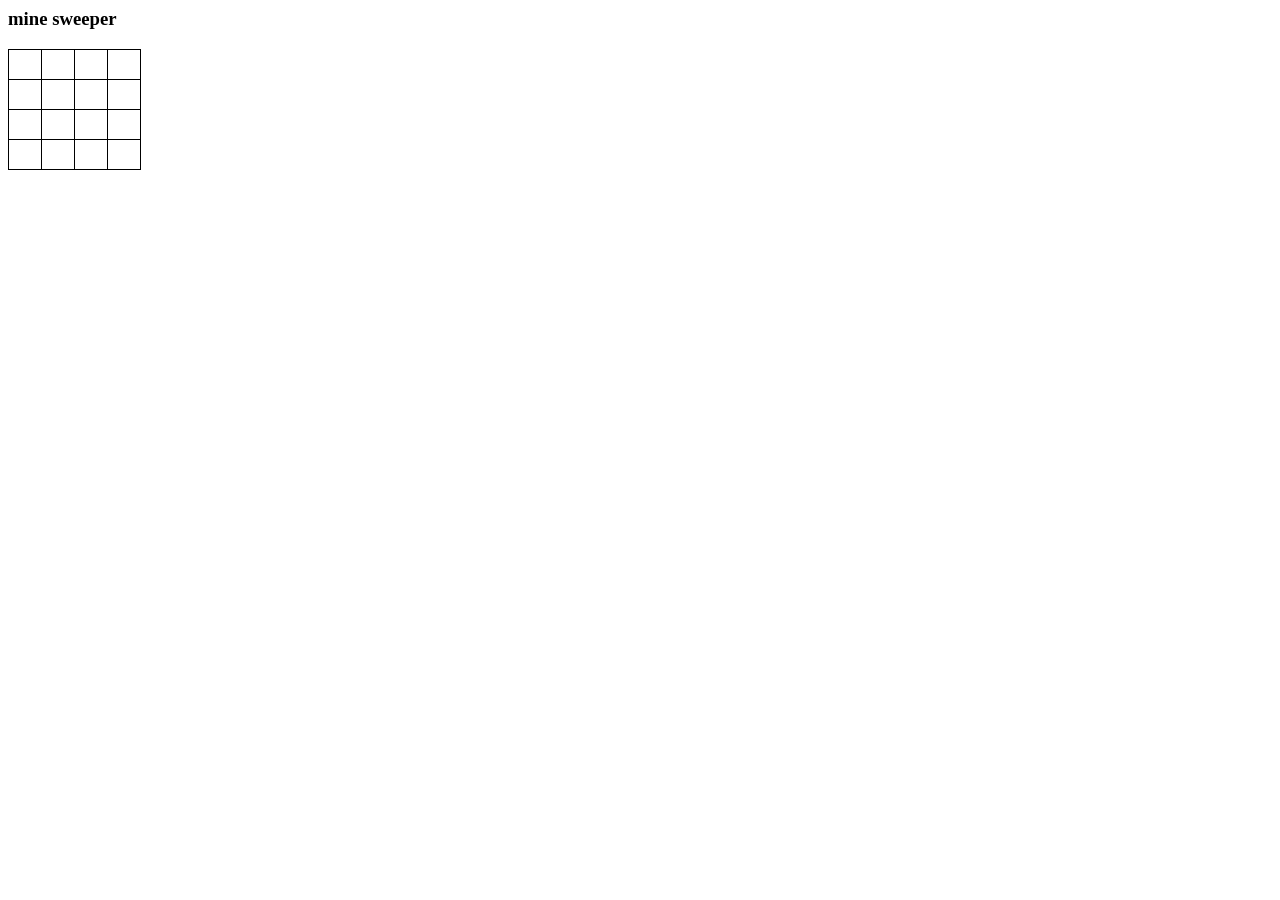
==== index.html @ bbefc6ab "first commit" ====
<html lang="en">
<head>
    <meta charset="UTF-8">
    <meta name="viewport" content="width=device-width, initial-scale=1.0">
    <title>Minesweeper</title>
    <link rel="stylesheet" href="css/main.css">
</head>
<body>
    <h3>mine sweeper</h3>
    <div class="board-container">

    </div>
    <script src="js/main.js"></script>
</body>
</html>
---- css/main.css ----
.board-container{

}


.cell{
    width:30px;
    height:30px;
    text-align: center;
    font-size:10px;
}

/* #cell-101 span{
    display:none;
} */
.cell:hover{
    background-color: rgb(238, 238, 238);
}
table,td{
    border-collapse: collapse;
    border:1px solid black;

}
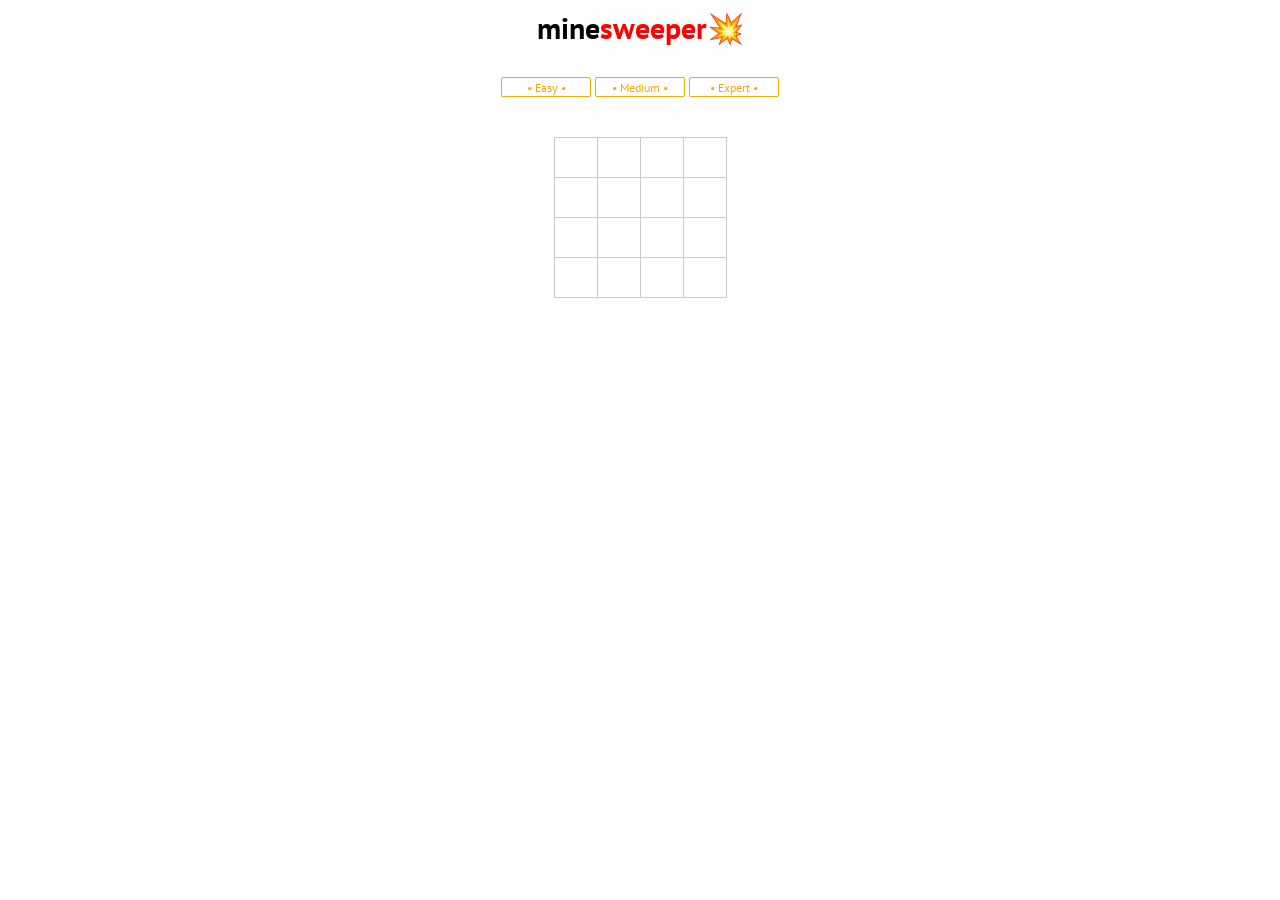
==== commit 57b0b1ab: "css and js update" ====
--- a/index.html
+++ b/index.html
@@ -4,12 +4,19 @@
     <meta name="viewport" content="width=device-width, initial-scale=1.0">
     <title>Minesweeper</title>
     <link rel="stylesheet" href="css/main.css">
+    <link href="https://fonts.googleapis.com/css2?family=PT+Sans&display=swap" rel="stylesheet">
 </head>
-<body>
-    <h3>mine sweeper</h3>
+<body onload="initGame()">
+    <div class="level-btns">
+        <h3>mine<span>sweeper</span>💥</h3>
+        <button id="4" onclick="setLevel(this.id)">• Easy •</button>
+        <button id="8" onclick="setLevel(this.id)">• Medium •</button>
+        <button id="12" onclick="setLevel(this.id)">• Expert •</button>
+    </div>
     <div class="board-container">
 
     </div>
+    <script src="js/utils.js"></script>
     <script src="js/main.js"></script>
 </body>
 </html>
--- a/css/main.css
+++ b/css/main.css
@@ -1,11 +1,39 @@
-.board-container{
-
+*{
+    font-family: 'PT Sans', sans-serif;
+    font-size: 14px;
 }
 
+.level-btns{
+    text-align: center;
+}
+.level-btns h3{
+    font-size:30px;
+}
+.level-btns span{
+    font-size:30px;
+    color:red;
+}
+.level-btns button{
+    border:1px solid orange;
+    color:orange;
+    background-color: transparent;
+    width:90px;
+    height:20px;
+    border-radius:2px;
+    cursor: pointer;
+    transition: 0.3s;
+    outline: none;
+    font-size:12px;
+}
+.level-btns button:hover{
+    border:1px solid orange;
+    color:white;
+    background-color: orange;
+}
 
 .cell{
-    width:30px;
-    height:30px;
+    width:40px;
+    height:40px;
     text-align: center;
     font-size:10px;
 }
@@ -13,11 +41,13 @@
 /* #cell-101 span{
     display:none;
 } */
+
 .cell:hover{
     background-color: rgb(238, 238, 238);
 }
 table,td{
     border-collapse: collapse;
-    border:1px solid black;
-
+    border:1px solid rgb(202, 202, 202);
+    margin:0 auto;
+    margin-top:40px; 
 }
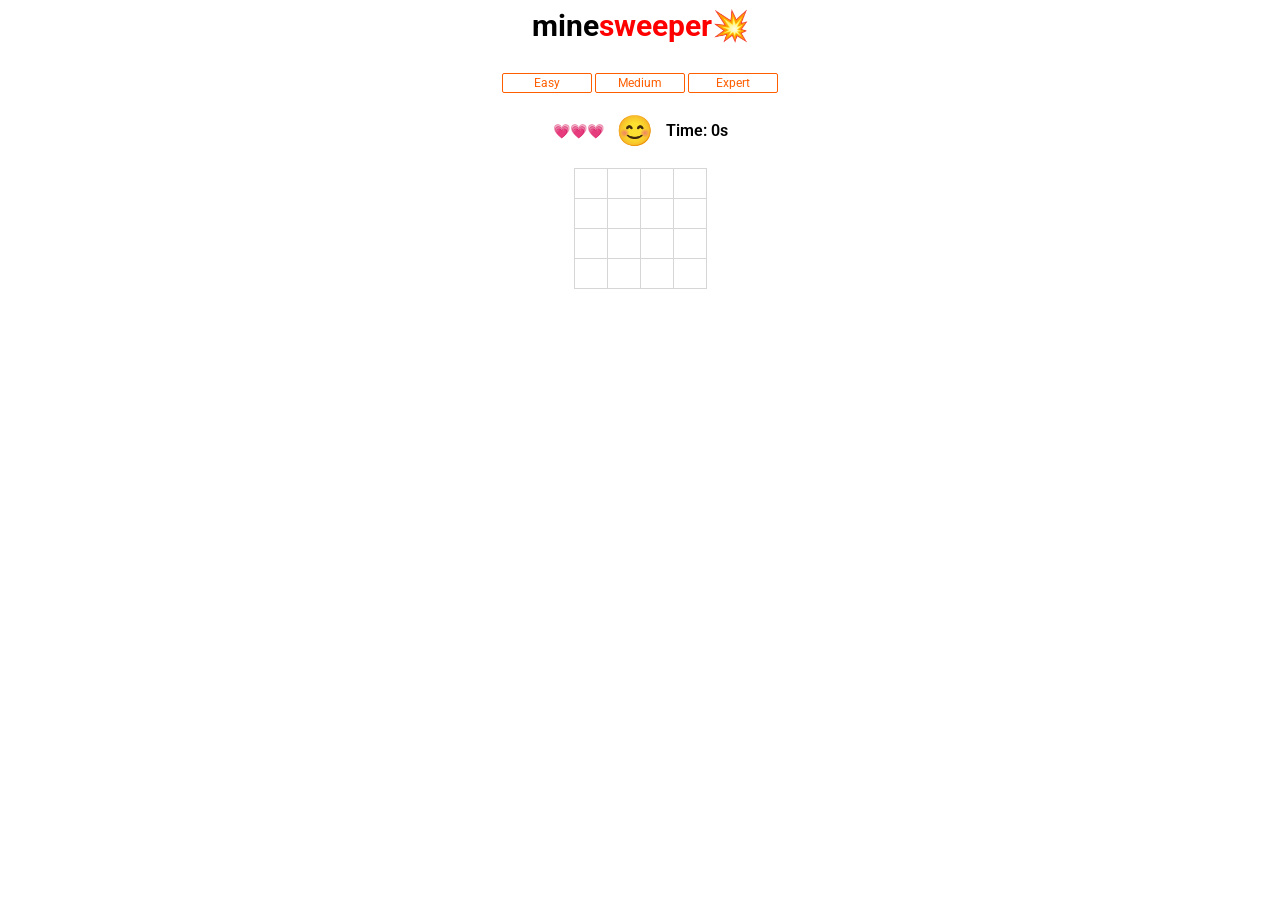
==== commit 7307adbd: "js and css updates" ====
--- a/index.html
+++ b/index.html
@@ -1,22 +1,31 @@
 <html lang="en">
+
 <head>
     <meta charset="UTF-8">
     <meta name="viewport" content="width=device-width, initial-scale=1.0">
     <title>Minesweeper</title>
     <link rel="stylesheet" href="css/main.css">
-    <link href="https://fonts.googleapis.com/css2?family=PT+Sans&display=swap" rel="stylesheet">
+    <link href="https://fonts.googleapis.com/css2?family=Roboto&display=swap" rel="stylesheet">
 </head>
+
 <body onload="initGame()">
     <div class="level-btns">
         <h3>mine<span>sweeper</span>💥</h3>
-        <button id="4" onclick="setLevel(this.id)">• Easy •</button>
-        <button id="8" onclick="setLevel(this.id)">• Medium •</button>
-        <button id="12" onclick="setLevel(this.id)">• Expert •</button>
+        <button id="4" onclick="setLevel(this.id)">Easy</button>
+        <button id="8" onclick="setLevel(this.id)">Medium</button>
+        <button id="12" onclick="setLevel(this.id)">Expert</button>
+        <div class="timer-lives">
+            <div class="lives"></div>
+            <div class="smiley"></div>
+            <div class="timer"></div>
+        </div>
     </div>
     <div class="board-container">
-
     </div>
+    <div class="msg"></div>
     <script src="js/utils.js"></script>
     <script src="js/main.js"></script>
 </body>
-</html>+
+</html>
+<!-- 💗💗💗 -->
--- a/css/main.css
+++ b/css/main.css
@@ -1,5 +1,5 @@
 *{
-    font-family: 'PT Sans', sans-serif;
+    font-family: 'Roboto', sans-serif;
     font-size: 14px;
 }
 
@@ -14,8 +14,8 @@
     color:red;
 }
 .level-btns button{
-    border:1px solid orange;
-    color:orange;
+    border:1px solid rgb(255, 94, 0);
+    color:rgb(255, 94, 0);
     background-color: transparent;
     width:90px;
     height:20px;
@@ -26,14 +26,14 @@
     font-size:12px;
 }
 .level-btns button:hover{
-    border:1px solid orange;
+    border:1px solid rgb(255, 94, 0);
     color:white;
-    background-color: orange;
+    background-color: rgb(255, 94, 0);
 }
 
 .cell{
-    width:40px;
-    height:40px;
+    width:30px;
+    height:30px;
     text-align: center;
     font-size:10px;
 }
@@ -47,7 +47,56 @@
 }
 table,td{
     border-collapse: collapse;
-    border:1px solid rgb(202, 202, 202);
+    border:1px solid rgb(214, 214, 214);
     margin:0 auto;
-    margin-top:40px; 
+    margin-top:20px; 
 }
+
+.msg{
+    text-align: center;
+    margin-top:40px;
+    font-size:40px;
+}
+.msg h1{
+    font-size:24px;
+    color:rgb(0, 0, 0);
+}
+.msg button{
+    border:1px solid rgb(255, 0, 0);
+    color:rgb(255, 0, 0);
+    background-color: transparent;
+    width:110px;
+    height:30px;
+    border-radius:2px;
+    cursor: pointer;
+    transition: 0.3s;
+    outline: none;
+    font-size:18px;
+}
+.msg button:hover{
+    border:1px solid rgb(255, 0, 0);
+    color:white;
+    background-color: rgb(255, 0, 0);
+}
+.timer-lives{
+    display: flex;
+    align-items: center;
+    margin:0 auto;
+    text-align: center;
+    width:200px;
+    justify-content: space-evenly;
+    margin-top:20px;
+    border-radius: 3px;
+}
+
+.smiley{
+    font-size:30px;
+}
+.timer{
+    font-size: 16px;
+    font-weight: 600;
+}
+
+
+
+
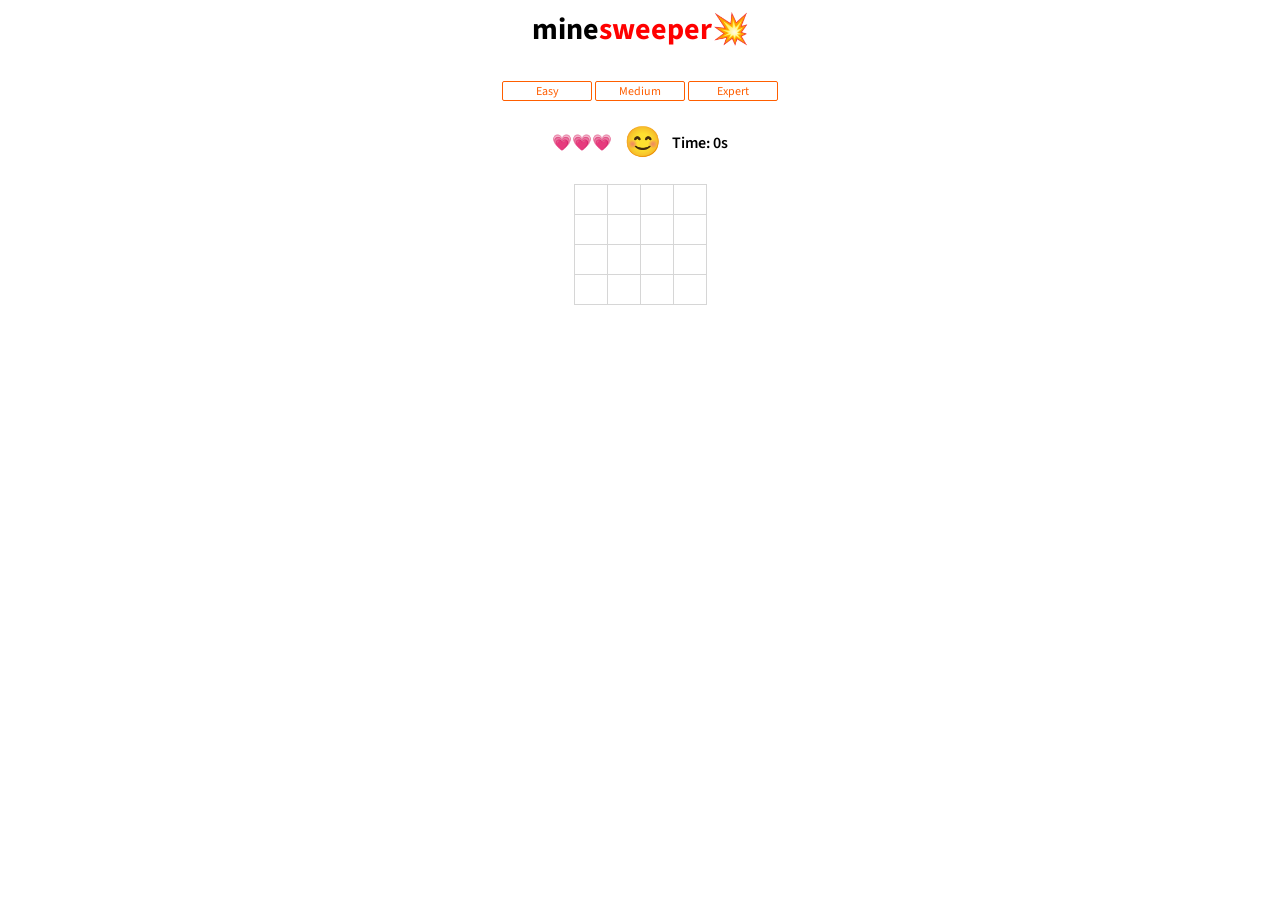
==== commit 332b2702: "Add files via upload" ====
--- a/index.html
+++ b/index.html
@@ -5,7 +5,7 @@
     <meta name="viewport" content="width=device-width, initial-scale=1.0">
     <title>Minesweeper</title>
     <link rel="stylesheet" href="css/main.css">
-    <link href="https://fonts.googleapis.com/css2?family=Roboto&display=swap" rel="stylesheet">
+    <link href="https://fonts.googleapis.com/css2?family=Source+Sans+Pro&display=swap" rel="stylesheet">
 </head>
 
 <body onload="initGame()">
--- a/css/main.css
+++ b/css/main.css
@@ -1,5 +1,5 @@
 *{
-    font-family: 'Roboto', sans-serif;
+    font-family: 'Source Sans Pro', sans-serif;
     font-size: 14px;
 }
 
@@ -50,6 +50,7 @@
     border:1px solid rgb(214, 214, 214);
     margin:0 auto;
     margin-top:20px; 
+    font-weight: 600;
 }
 
 .msg{
@@ -96,6 +97,10 @@
     font-size: 16px;
     font-weight: 600;
 }
+.lives{
+    font-size: 16px;
+    font-weight: 600;
+}
 
 
 
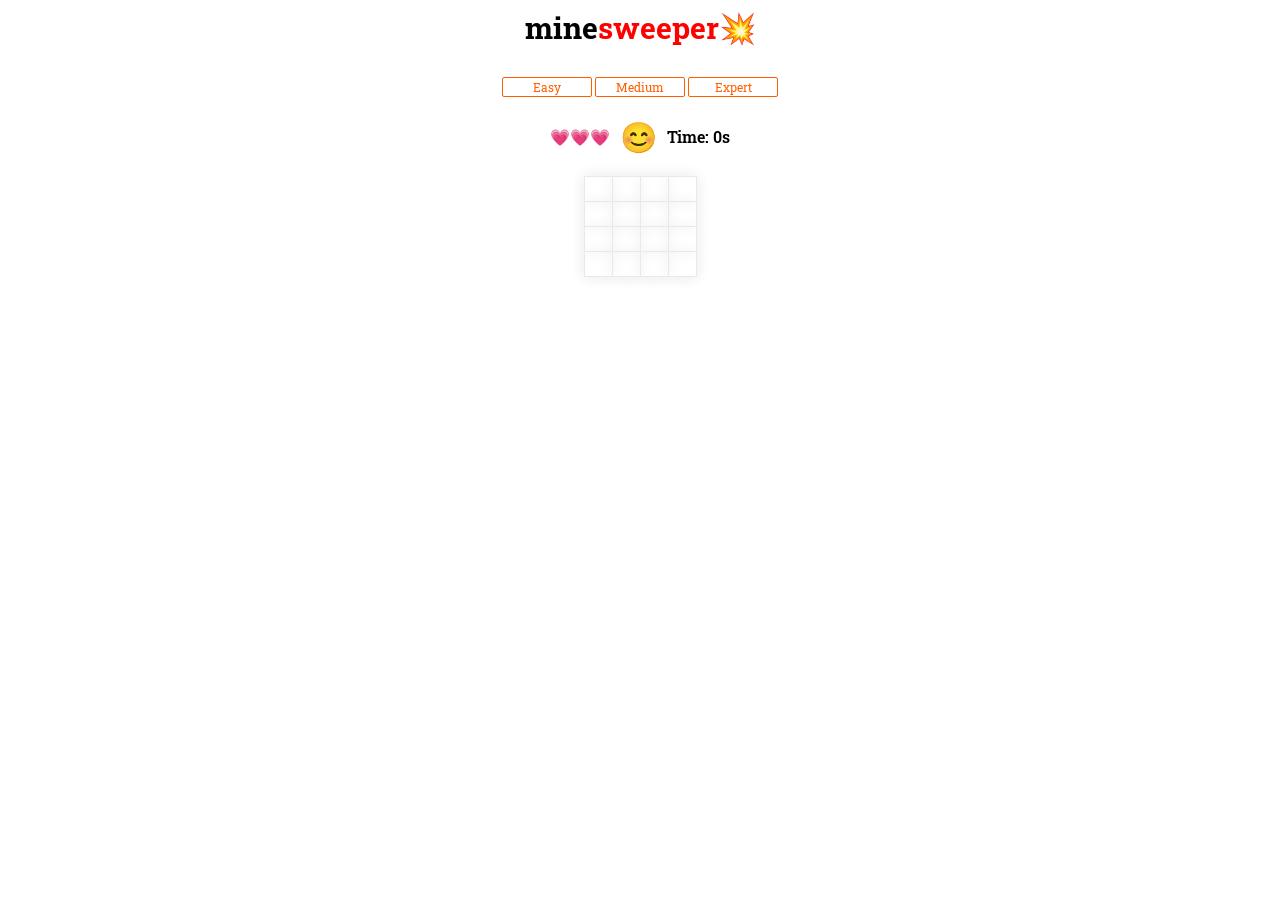
==== commit 93cffc7b: "Add files via upload" ====
--- a/index.html
+++ b/index.html
@@ -5,7 +5,7 @@
     <meta name="viewport" content="width=device-width, initial-scale=1.0">
     <title>Minesweeper</title>
     <link rel="stylesheet" href="css/main.css">
-    <link href="https://fonts.googleapis.com/css2?family=Source+Sans+Pro&display=swap" rel="stylesheet">
+    <link href="https://fonts.googleapis.com/css2?family=Roboto+Slab&display=swap" rel="stylesheet">
 </head>
 
 <body onload="initGame()">
--- a/css/main.css
+++ b/css/main.css
@@ -1,5 +1,5 @@
 *{
-    font-family: 'Source Sans Pro', sans-serif;
+    font-family: 'Roboto Slab', serif;
     font-size: 14px;
 }
 
@@ -24,6 +24,7 @@
     transition: 0.3s;
     outline: none;
     font-size:12px;
+    
 }
 .level-btns button:hover{
     border:1px solid rgb(255, 94, 0);
@@ -32,10 +33,11 @@
 }
 
 .cell{
-    width:30px;
-    height:30px;
+    width:25px;
+    height:25px;
     text-align: center;
     font-size:10px;
+    cursor: pointer;
 }
 
 /* #cell-101 span{
@@ -45,13 +47,15 @@
 .cell:hover{
     background-color: rgb(238, 238, 238);
 }
-table,td{
+td,table{
     border-collapse: collapse;
-    border:1px solid rgb(214, 214, 214);
+    border:1px solid rgb(233, 233, 233);
     margin:0 auto;
     margin-top:20px; 
     font-weight: 600;
+    box-shadow: 0px 0px 15px #f0f0f0
 }
+
 
 .msg{
     text-align: center;
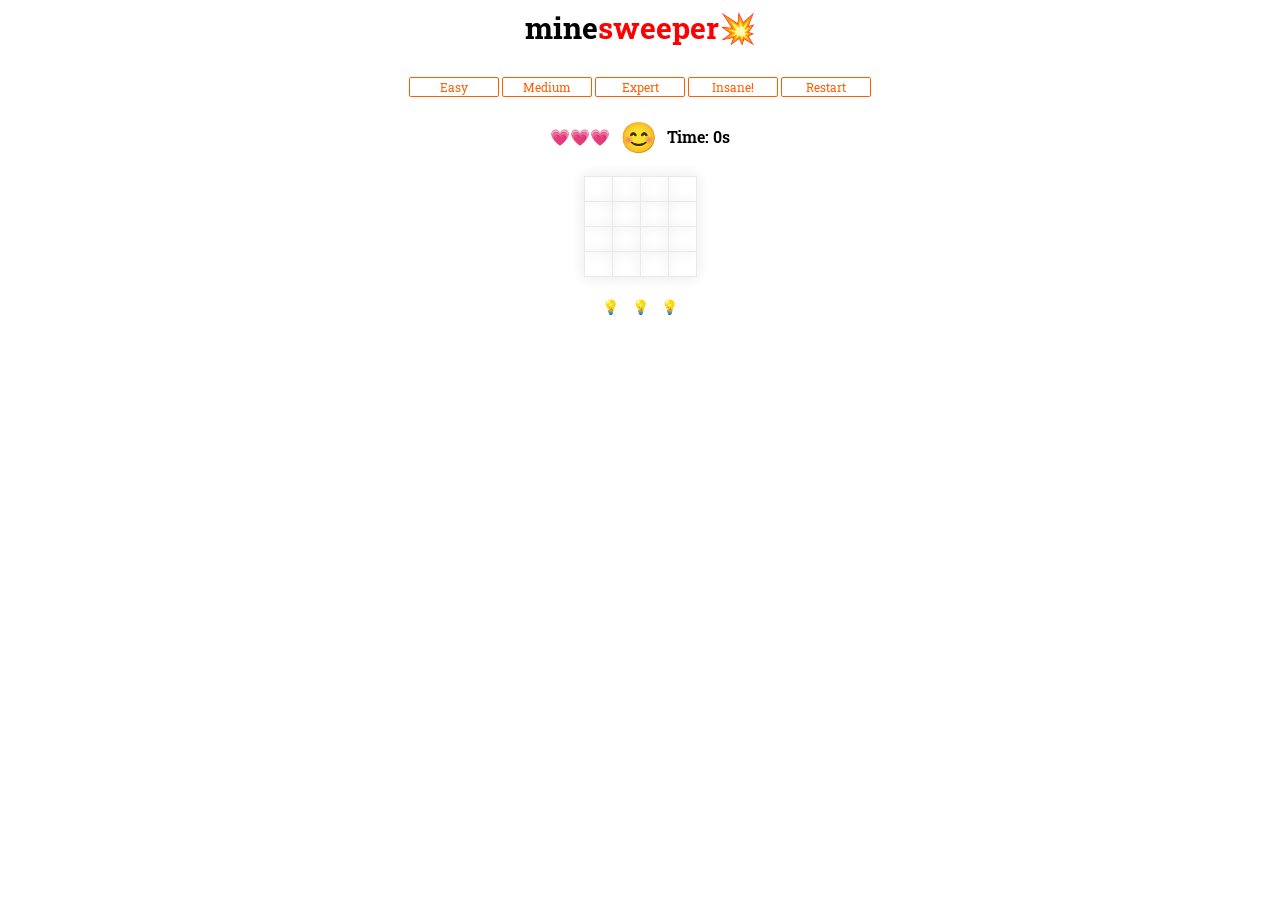
==== commit 3fa5126f: "Add files via upload" ====
--- a/index.html
+++ b/index.html
@@ -14,13 +14,21 @@
         <button id="4" onclick="setLevel(this.id)">Easy</button>
         <button id="8" onclick="setLevel(this.id)">Medium</button>
         <button id="12" onclick="setLevel(this.id)">Expert</button>
-        <div class="timer-lives">
-            <div class="lives"></div>
-            <div class="smiley"></div>
-            <div class="timer"></div>
-        </div>
+        <button id="24" onclick="setLevel(this.id)">Insane!</button>
+        <button onclick="initGame()">Restart</button>
+    </div>
+    <div class="timer-lives">
+        <div class="lives"></div>
+        <div class="smiley"></div>
+        <div class="timer"></div>
+    </div>
     </div>
     <div class="board-container">
+    </div>
+    <div class="bulb">
+        <div id="hint1" onclick="getHint(this.id)">💡</div>
+        <div id="hint2" onclick="getHint(this.id)">💡</div>
+        <div id="hint3" onclick="getHint(this.id)">💡</div>
     </div>
     <div class="msg"></div>
     <script src="js/utils.js"></script>
--- a/css/main.css
+++ b/css/main.css
@@ -53,7 +53,7 @@
     margin:0 auto;
     margin-top:20px; 
     font-weight: 600;
-    box-shadow: 0px 0px 15px #f0f0f0
+    box-shadow: 0px 0px 15px #f0f0f0;
 }
 
 
@@ -105,7 +105,18 @@
     font-size: 16px;
     font-weight: 600;
 }
+.bulb-light{
+    text-shadow: 0px 0px 10px rgb(255, 0, 0);
+}
+.bulb{
+    width:100px;
+    margin:0 auto;
+    display:flex;
+    justify-content: space-evenly;
+    text-align: center;
+    margin-top:20px;
+    cursor: pointer;
+}
 
 
 
-
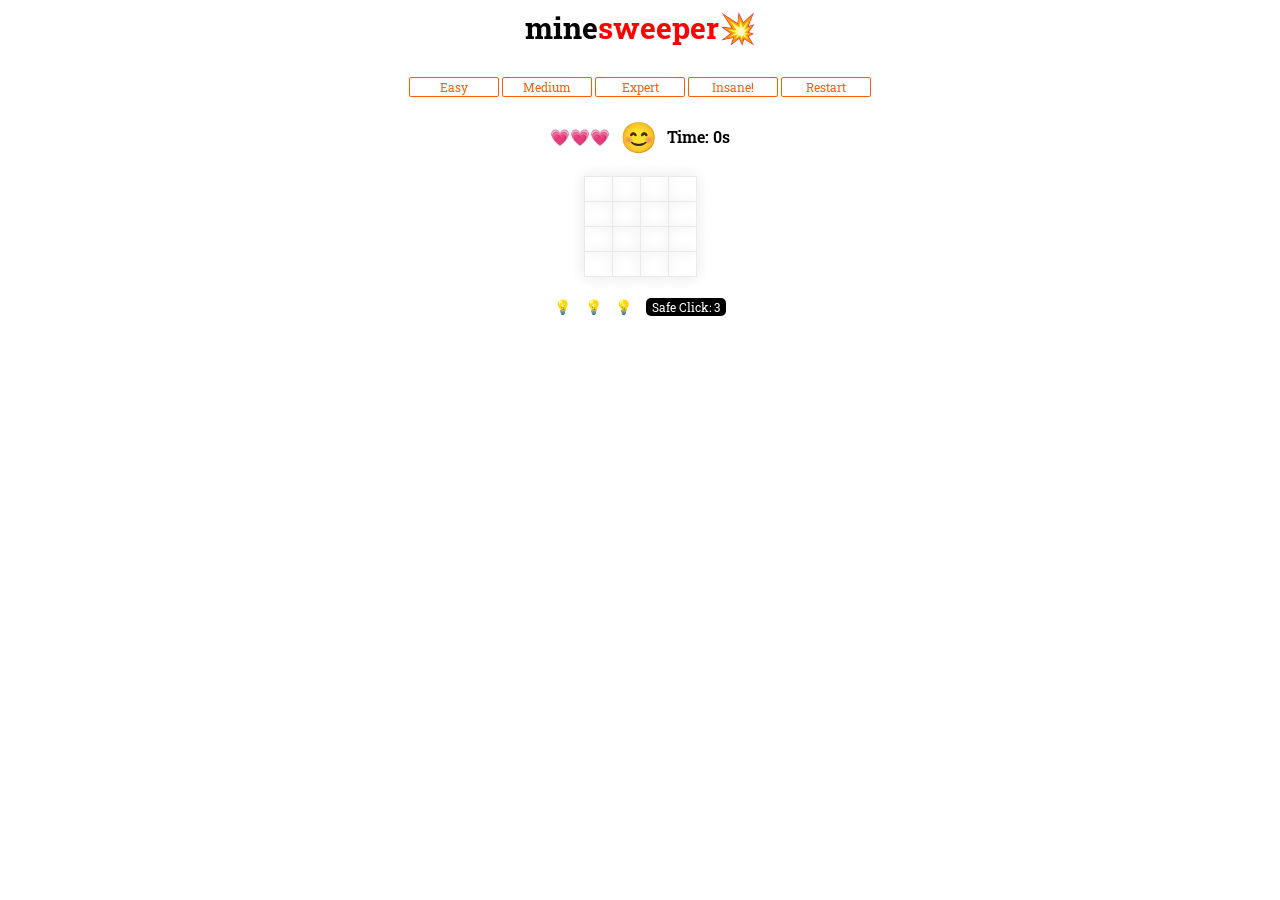
==== commit edb62d88: "Add files via upload" ====
--- a/index.html
+++ b/index.html
@@ -26,9 +26,12 @@
     <div class="board-container">
     </div>
     <div class="bulb">
-        <div id="hint1" onclick="getHint(this.id)">💡</div>
-        <div id="hint2" onclick="getHint(this.id)">💡</div>
-        <div id="hint3" onclick="getHint(this.id)">💡</div>
+        <div id="hint1" onclick="setHintOn(this.id)">💡</div>
+        <div id="hint2" onclick="setHintOn(this.id)">💡</div>
+        <div id="hint3" onclick="setHintOn(this.id)">💡</div>
+        <div class="safe-click">
+            <button onclick='revealMine()'>Safe Click:</button>
+        </div>
     </div>
     <div class="msg"></div>
     <script src="js/utils.js"></script>
--- a/css/main.css
+++ b/css/main.css
@@ -1,42 +1,45 @@
-*{
+* {
     font-family: 'Roboto Slab', serif;
     font-size: 14px;
 }
 
-.level-btns{
+.level-btns {
     text-align: center;
 }
-.level-btns h3{
-    font-size:30px;
+
+.level-btns h3 {
+    font-size: 30px;
 }
-.level-btns span{
-    font-size:30px;
-    color:red;
+
+.level-btns span {
+    font-size: 30px;
+    color: red;
 }
-.level-btns button{
-    border:1px solid rgb(255, 94, 0);
-    color:rgb(255, 94, 0);
+
+.level-btns button {
+    border: 1px solid rgb(255, 94, 0);
+    color: rgb(255, 94, 0);
     background-color: transparent;
-    width:90px;
-    height:20px;
-    border-radius:2px;
+    width: 90px;
+    height: 20px;
+    border-radius: 2px;
     cursor: pointer;
     transition: 0.3s;
     outline: none;
-    font-size:12px;
-    
+    font-size: 12px;
 }
-.level-btns button:hover{
-    border:1px solid rgb(255, 94, 0);
-    color:white;
+
+.level-btns button:hover {
+    border: 1px solid rgb(255, 94, 0);
+    color: white;
     background-color: rgb(255, 94, 0);
 }
 
-.cell{
-    width:25px;
-    height:25px;
+.cell {
+    width: 25px;
+    height: 25px;
     text-align: center;
-    font-size:10px;
+    font-size: 10px;
     cursor: pointer;
 }
 
@@ -44,79 +47,100 @@
     display:none;
 } */
 
-.cell:hover{
+.cell:hover {
     background-color: rgb(238, 238, 238);
 }
-td,table{
+
+td, table {
     border-collapse: collapse;
-    border:1px solid rgb(233, 233, 233);
-    margin:0 auto;
-    margin-top:20px; 
+    border: 1px solid rgb(233, 233, 233);
+    margin: 0 auto;
+    margin-top: 20px;
     font-weight: 600;
     box-shadow: 0px 0px 15px #f0f0f0;
 }
 
+.msg {
+    text-align: center;
+    margin-top: 40px;
+    font-size: 40px;
+}
 
-.msg{
-    text-align: center;
-    margin-top:40px;
-    font-size:40px;
+.msg h1 {
+    font-size: 24px;
+    color: rgb(0, 0, 0);
 }
-.msg h1{
-    font-size:24px;
-    color:rgb(0, 0, 0);
-}
-.msg button{
-    border:1px solid rgb(255, 0, 0);
-    color:rgb(255, 0, 0);
+
+.msg button {
+    border: 1px solid rgb(255, 0, 0);
+    color: rgb(255, 0, 0);
     background-color: transparent;
-    width:110px;
-    height:30px;
-    border-radius:2px;
+    width: 110px;
+    height: 30px;
+    border-radius: 2px;
     cursor: pointer;
     transition: 0.3s;
     outline: none;
-    font-size:18px;
+    font-size: 18px;
 }
-.msg button:hover{
-    border:1px solid rgb(255, 0, 0);
-    color:white;
+
+.msg button:hover {
+    border: 1px solid rgb(255, 0, 0);
+    color: white;
     background-color: rgb(255, 0, 0);
 }
-.timer-lives{
+
+.timer-lives {
     display: flex;
     align-items: center;
-    margin:0 auto;
+    margin: 0 auto;
     text-align: center;
-    width:200px;
+    width: 200px;
     justify-content: space-evenly;
-    margin-top:20px;
+    margin-top: 20px;
     border-radius: 3px;
 }
 
-.smiley{
-    font-size:30px;
+.smiley {
+    font-size: 30px;
 }
-.timer{
+
+.timer {
     font-size: 16px;
     font-weight: 600;
 }
-.lives{
+
+.lives {
     font-size: 16px;
     font-weight: 600;
 }
-.bulb-light{
+
+.bulb-light {
     text-shadow: 0px 0px 10px rgb(255, 0, 0);
 }
-.bulb{
-    width:100px;
-    margin:0 auto;
-    display:flex;
+
+.bulb {
+    width: 200px;
+    margin: 0 auto;
+    display: flex;
     justify-content: space-evenly;
+    align-items: center;
     text-align: center;
-    margin-top:20px;
+    margin-top: 20px;
+}
+
+#hint1, #hint2, #hint3 {
     cursor: pointer;
 }
 
-
-
+.safe-click button {
+    border: 1px solid black;
+    font-size: 12px;
+    border: none;
+    background-color: rgb(0, 0, 0);
+    color: white;
+    border-radius: 5px;
+    cursor: pointer;
+    transition: 0.3s;
+    outline: none;
+}
